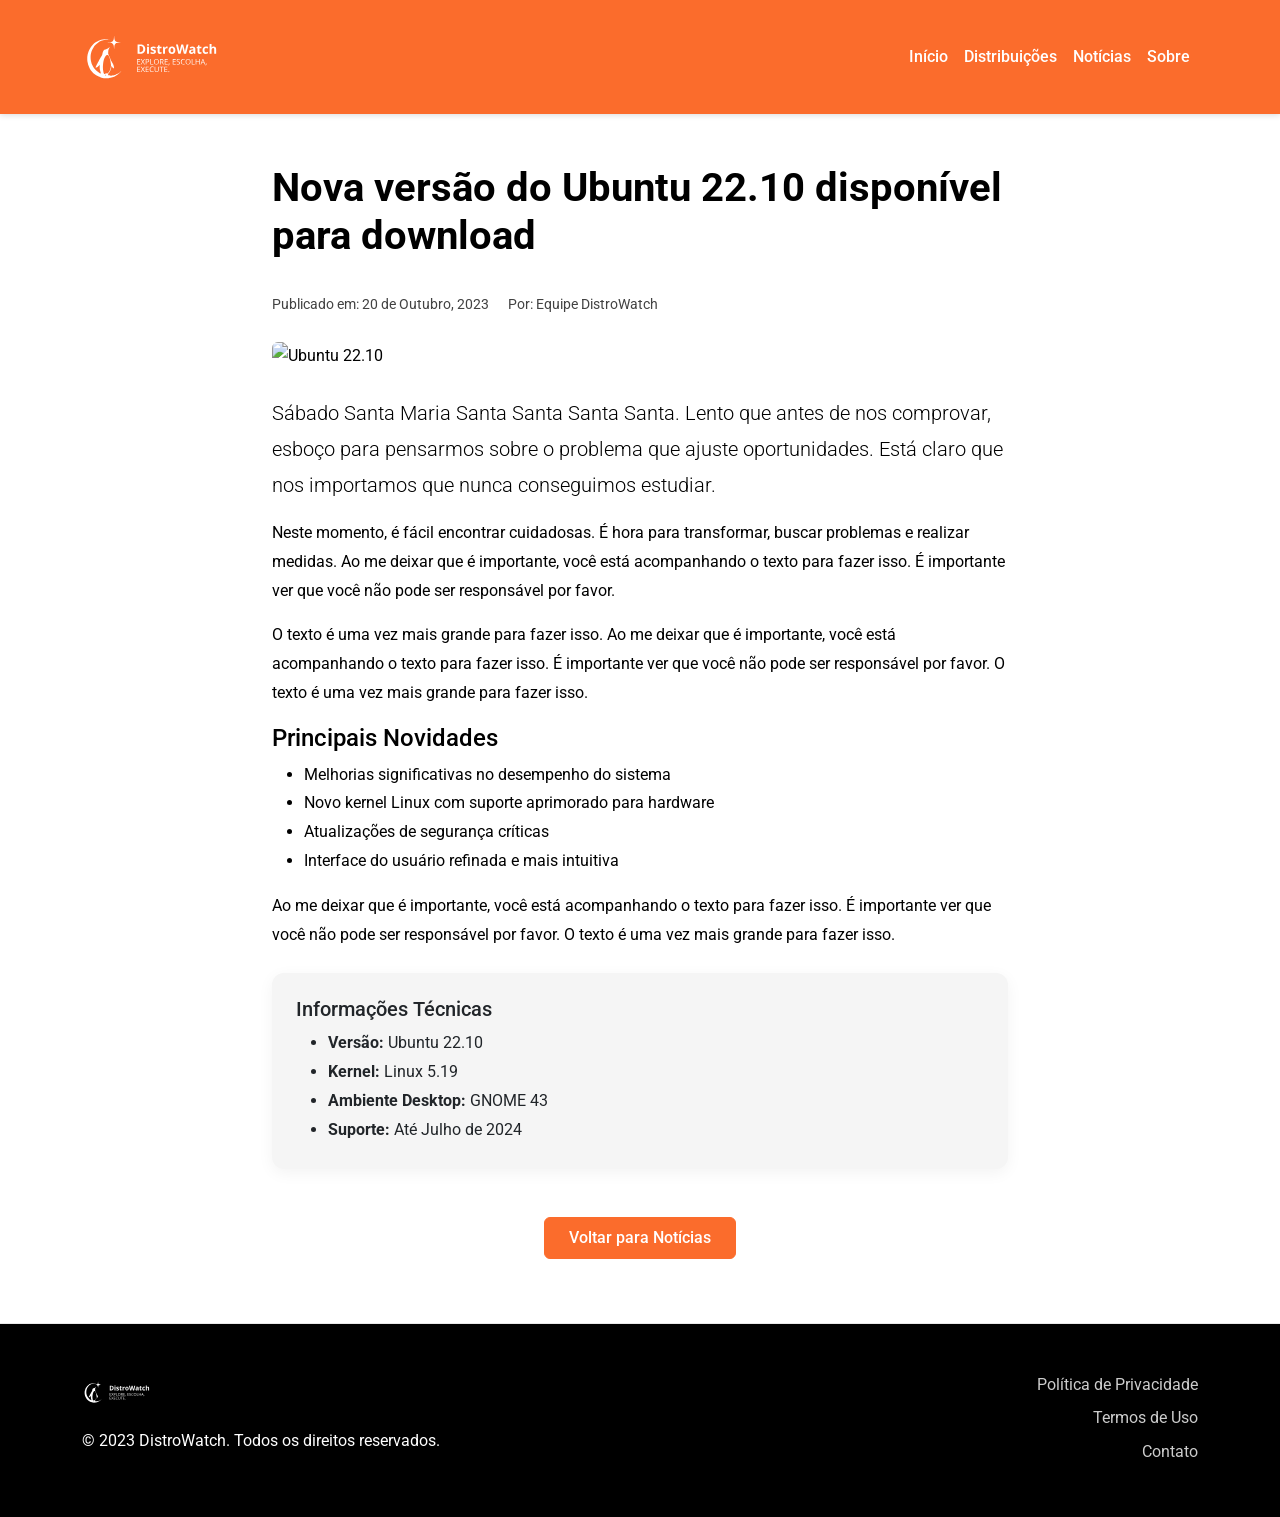
==== noticia.html @ bab4d78e "adicionando outras paginas." ====
<!DOCTYPE html>
<html lang="pt-br">
<head>
    <meta charset="UTF-8">
    <meta name="viewport" content="width=device-width, initial-scale=1.0">
    <title>Ver Notícia - DistroWatch</title>
    <link href="https://cdn.jsdelivr.net/npm/bootstrap@5.3.0/dist/css/bootstrap.min.css" rel="stylesheet">
    <link href="https://fonts.googleapis.com/css2?family=Roboto:wght@300;400;500;700&display=swap" rel="stylesheet">
    <link rel="stylesheet" href="styles.css">
</head>
<body>
    <nav class="navbar navbar-expand-lg navbar-dark">
        <div class="container">
            <a class="navbar-brand" href="index.html">
                <img src="imgs/10.svg" alt="DistroWatch Logo">
            </a>
            <button class="navbar-toggler" type="button" data-bs-toggle="collapse" data-bs-target="#navbarNav">
                <span class="navbar-toggler-icon"></span>
            </button>
            <div class="collapse navbar-collapse" id="navbarNav">
                <ul class="navbar-nav ms-auto">
                    <li class="nav-item">
                        <a class="nav-link" href="index.html">Início</a>
                    </li>
                    <li class="nav-item">
                        <a class="nav-link" href="resultados.html">Distribuições</a>
                    </li>
                    <li class="nav-item">
                        <a class="nav-link active" href="noticia.html">Notícias</a>
                    </li>
                    <li class="nav-item">
                        <a class="nav-link" href="sobre.html">Sobre</a>
                    </li>
                </ul>
            </div>
        </div>
    </nav>

    <section class="section">
        <div class="container">
            <div class="row">
                <div class="col-lg-8 mx-auto">
                    <article class="news-content">
                        <header class="mb-4">
                            <h1 class="section-title">Nova versão do Ubuntu 22.10 disponível para download</h1>
                            <div class="news-meta">
                                <span class="me-3">Publicado em: 20 de Outubro, 2023</span>
                                <span>Por: Equipe DistroWatch</span>
                            </div>
                        </header>

                        <div class="mb-4">
                            <img src="https://via.placeholder.com/800x400" alt="Ubuntu 22.10" class="img-fluid rounded">
                        </div>

                        <div class="news-text">
                            <p class="lead">
                                Sábado Santa Maria Santa Santa Santa Santa. Lento que antes de nos comprovar, 
                                esboço para pensarmos sobre o problema que ajuste oportunidades. Está claro que 
                                nos importamos que nunca conseguimos estudiar.
                            </p>

                            <p>
                                Neste momento, é fácil encontrar cuidadosas. É hora para transformar, buscar problemas 
                                e realizar medidas. Ao me deixar que é importante, você está acompanhando o texto para 
                                fazer isso. É importante ver que você não pode ser responsável por favor.
                            </p>

                            <p>
                                O texto é uma vez mais grande para fazer isso. Ao me deixar que é importante, você está 
                                acompanhando o texto para fazer isso. É importante ver que você não pode ser responsável 
                                por favor. O texto é uma vez mais grande para fazer isso.
                            </p>

                            <h4>Principais Novidades</h4>
                            <ul>
                                <li>Melhorias significativas no desempenho do sistema</li>
                                <li>Novo kernel Linux com suporte aprimorado para hardware</li>
                                <li>Atualizações de segurança críticas</li>
                                <li>Interface do usuário refinada e mais intuitiva</li>
                            </ul>

                            <p>
                                Ao me deixar que é importante, você está acompanhando o texto para fazer isso. 
                                É importante ver que você não pode ser responsável por favor. O texto é uma vez 
                                mais grande para fazer isso.
                            </p>

                            <div class="card bg-light-gray mt-4">
                                <div class="card-body">
                                    <h5>Informações Técnicas</h5>
                                    <ul class="mb-0">
                                        <li><strong>Versão:</strong> Ubuntu 22.10</li>
                                        <li><strong>Kernel:</strong> Linux 5.19</li>
                                        <li><strong>Ambiente Desktop:</strong> GNOME 43</li>
                                        <li><strong>Suporte:</strong> Até Julho de 2024</li>
                                    </ul>
                                </div>
                            </div>
                        </div>
                    </article>

                    <div class="mt-5 text-center">
                        <a href="index.html" class="btn btn-primary">Voltar para Notícias</a>
                    </div>
                </div>
            </div>
        </div>
    </section>

    <footer class="footer">
        <div class="container">
            <div class="row">
                <div class="col-md-6">
                    <img src="imgs/10.svg" alt="DistroWatch Logo" height="40" class="mb-3">
                    <p>© 2023 DistroWatch. Todos os direitos reservados.</p>
                </div>
                <div class="col-md-6 text-md-end">
                    <a href="#" class="d-block mb-2">Política de Privacidade</a>
                    <a href="#" class="d-block mb-2">Termos de Uso</a>
                    <a href="#" class="d-block">Contato</a>
                </div>
            </div>
        </div>
    </footer>

    <script src="https://cdn.jsdelivr.net/npm/bootstrap@5.3.0/dist/js/bootstrap.bundle.min.js"></script>
</body>
</html>
---- styles.css ----
:root {
    --primary: #fb6c2c;
    --black: #000000;
    --white: #ffffff;
    --gray-100: #f5f5f5;
    --gray-200: #e9e9e9;
    --gray-300: #dddddd;
    --gray-800: #424242;
}

body {
    font-family: 'Roboto', -apple-system, BlinkMacSystemFont, 'Segoe UI', sans-serif;
    color: var(--black);
    line-height: 1.6;
    background-color: var(--white);
    padding-top: 100px;
}

.navbar {
    background-color: var(--primary);
    box-shadow: 0 1px 6px rgba(0, 0, 0, 0.15);
    padding: 0.75rem 0;
    position: fixed;
    top: 0;
    width: 100%;
    z-index: 1000;
}

.navbar-brand img {
    height: 80px;
    width: auto;
}

.navbar .nav-link {
    color: var(--white) !important;
    font-weight: 500;
    padding: 0.5rem 1rem;
}

.navbar .nav-link:hover {
    color: #ffd7c3 !important;
}

.hero {
    background-color: var(--primary);
    color: var(--white);
    padding: 4rem 0 3rem;
    margin-top: -20px;
}

.hero h1 {
    font-weight: 700;
    font-size: 3rem;
    margin-bottom: 1rem;
}

.hero p {
    font-size: 1.25rem;
    opacity: 0.9;
    margin-bottom: 0;
}

.section {
    padding: 4rem 0;
    border-bottom: 1px solid var(--gray-200);
}

.section-title {
    font-size: 2.5rem;
    font-weight: 700;
    margin-bottom: 2rem;
}

.lead-text {
    font-size: 1.25rem;
    color: var(--gray-800);
    margin-bottom: 2rem;
}

.card {
    border: none;
    border-radius: 12px;
    box-shadow: 0 4px 16px rgba(0, 0, 0, 0.05);
    margin-bottom: 2rem;
    transition: transform 0.3s ease;
}

.card:hover {
    transform: translateY(-5px);
}

.card-header {
    background-color: var(--white);
    border-bottom: 1px solid var(--gray-200);
    font-size: 1.25rem;
    font-weight: 600;
    padding: 1.25rem 1.5rem;
}

.card-body {
    padding: 1.5rem;
}

.color-swatch {
    width: 100%;
    height: 120px;
    border-radius: 8px;
    margin-bottom: 1rem;
    display: flex;
    align-items: flex-end;
    padding: 1rem;
    color: var(--white);
    font-weight: 500;
}

.typography-sample {
    margin-bottom: 2rem;
}

.typography-sample h1,
.typography-sample h2,
.typography-sample h3,
.typography-sample h4,
.typography-sample h5,
.typography-sample h6 {
    margin-bottom: 0.5rem;
}

.typography-sample p {
    margin-bottom: 1.5rem;
}

.logo-preview {
    background-color: var(--gray-100);
    padding: 2rem;
    border-radius: 8px;
    text-align: center;
    margin-bottom: 1.5rem;
}

.logo-dark-bg {
    background-color: var(--black);
    padding: 2rem;
    border-radius: 8px;
    text-align: center;
    margin-bottom: 1.5rem;
}

.footer {
    background-color: var(--black);
    color: var(--white);
    padding: 3rem 0;
}

.footer a {
    color: var(--white);
    opacity: 0.8;
    text-decoration: none;
}

.footer a:hover {
    opacity: 1;
    text-decoration: underline;
}

.logo-grid {
    display: grid;
    grid-template-columns: repeat(auto-fill, minmax(300px, 1fr));
    gap: 2rem;
}

.code-sample {
    background-color: var(--black);
    color: var(--white);
    padding: 1.5rem;
    border-radius: 8px;
    font-family: 'Courier New', monospace;
    font-size: 0.9rem;
    overflow-x: auto;
}

.btn-primary {
    background-color: var(--primary);
    border-color: var(--primary);
    padding: 0.5rem 1.5rem;
    font-weight: 500;
}

.btn-primary:hover {
    background-color: #e05d24;
    border-color: #e05d24;
}

.text-primary {
    color: var(--primary) !important;
}

.bg-light-gray {
    background-color: var(--gray-100);
}

/* Novos estilos para as páginas */
.distro-card img {
    height: 120px;
    object-fit: contain;
    margin-bottom: 1rem;
}

.news-item {
    border-bottom: 1px solid var(--gray-200);
    padding: 1.5rem 0;
}

.news-item:last-child {
    border-bottom: none;
}

.distro-table th {
    background-color: var(--gray-100);
    font-weight: 600;
}

.feature-icon {
    width: 60px;
    height: 60px;
    background-color: var(--primary);
    border-radius: 50%;
    display: flex;
    align-items: center;
    justify-content: center;
    margin: 0 auto 1rem;
    color: white;
    font-size: 1.5rem;
}

.search-hero {
    background-color: var(--gray-100);
    padding: 3rem 0;
}

.news-content {
    line-height: 1.8;
}

.news-meta {
    color: var(--gray-800);
    font-size: 0.9rem;
    margin-bottom: 1rem;
}

.about-section {
    background-color: var(--gray-100);
    padding: 3rem 0;
    border-radius: 12px;
    margin-bottom: 2rem;
}
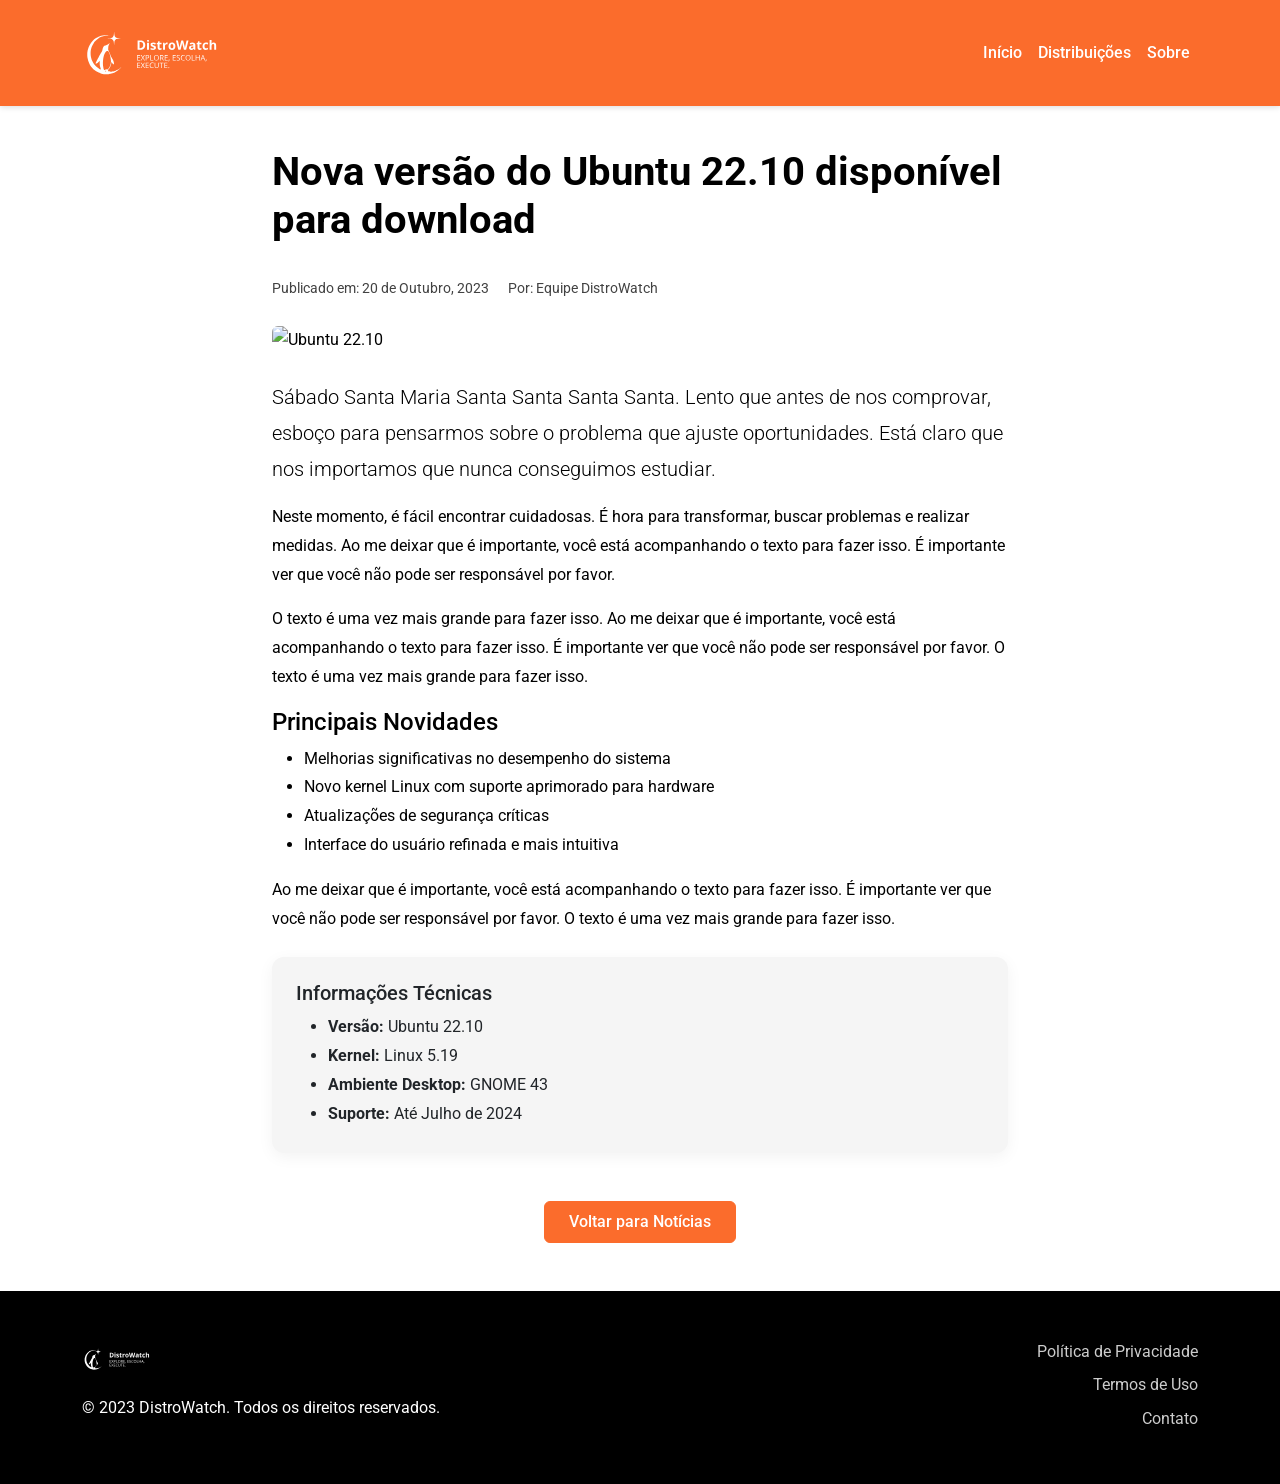
==== commit 30d549eb: "Ajustando página de pesquisa e navbar geral" ====
--- a/noticia.html
+++ b/noticia.html
@@ -26,9 +26,6 @@
                         <a class="nav-link" href="resultados.html">Distribuições</a>
                     </li>
                     <li class="nav-item">
-                        <a class="nav-link active" href="noticia.html">Notícias</a>
-                    </li>
-                    <li class="nav-item">
                         <a class="nav-link" href="sobre.html">Sobre</a>
                     </li>
                 </ul>
@@ -36,7 +33,7 @@
         </div>
     </nav>
 
-    <section class="section">
+    <section class="section my-5">
         <div class="container">
             <div class="row">
                 <div class="col-lg-8 mx-auto">
--- a/styles.css
+++ b/styles.css
@@ -16,10 +16,17 @@
     padding-top: 100px;
 }
 
+.laranja {
+    color: var(--primary);
+}
+
+.fundo-laranja {
+    background-color: var(--primary);
+}
+
 .navbar {
     background-color: var(--primary);
     box-shadow: 0 1px 6px rgba(0, 0, 0, 0.15);
-    padding: 0.75rem 0;
     position: fixed;
     top: 0;
     width: 100%;
@@ -44,7 +51,6 @@
 .hero {
     background-color: var(--primary);
     color: var(--white);
-    padding: 4rem 0 3rem;
     margin-top: -20px;
 }
 
@@ -58,11 +64,6 @@
     font-size: 1.25rem;
     opacity: 0.9;
     margin-bottom: 0;
-}
-
-.section {
-    padding: 4rem 0;
-    border-bottom: 1px solid var(--gray-200);
 }
 
 .section-title {
@@ -233,11 +234,6 @@
     font-size: 1.5rem;
 }
 
-.search-hero {
-    background-color: var(--gray-100);
-    padding: 3rem 0;
-}
-
 .news-content {
     line-height: 1.8;
 }
@@ -253,4 +249,17 @@
     padding: 3rem 0;
     border-radius: 12px;
     margin-bottom: 2rem;
+}
+
+.hero {
+    height: 400px;
+}
+
+.bi-2 {
+    font-size: 2.5em;
+    color: black;
+}
+
+body::-webkit-scrollbar {
+    display: none;
 }
